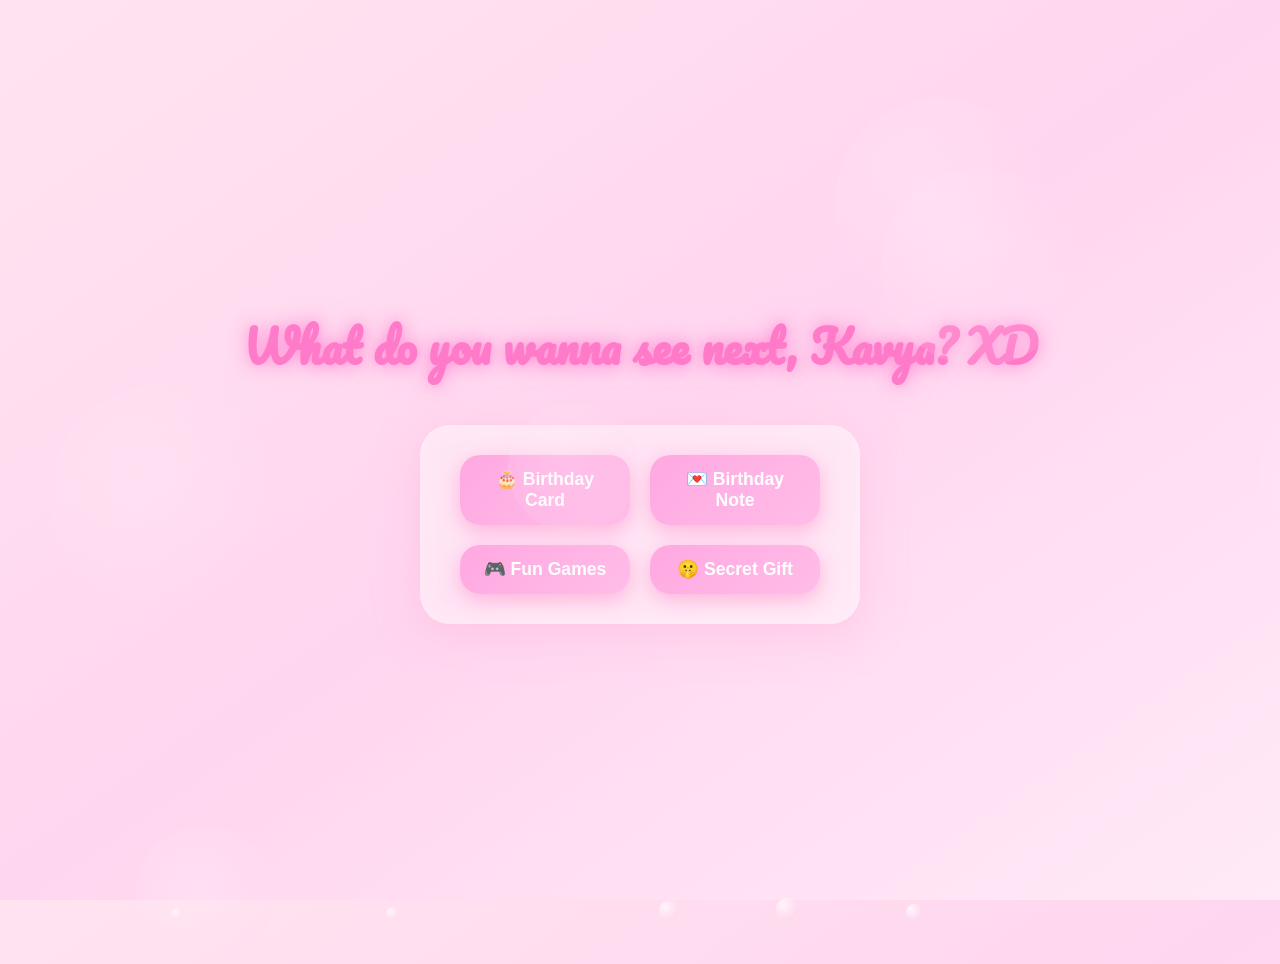
==== laters/direct.html @ f73d78ed "Add files via upload" ====
<!DOCTYPE html>
<html lang="en">
<head>
<meta charset="UTF-8">
<meta name="viewport" content="width=device-width, initial-scale=1.0">
<title>Kavya Menu</title>
<style>
  @import url('https://fonts.googleapis.com/css2?family=Nunito:wght@400;600;700&family=Pacifico&display=swap');

  body {
    margin: 0;
    min-height: 100vh;
    background: linear-gradient(145deg, #ffe4f0, #ffd6ef, #ffeaf7);
    display: flex;
    justify-content: center;
    align-items: center;
    flex-direction: column;
    overflow-y: auto;
    font-family: 'Nunito', sans-serif;
    position: relative;
    padding: 20px;
    box-sizing: border-box;
  }

  h1 {
    font-family: 'Pacifico', cursive;
    color: #ff7ac8;
    font-size: clamp(1.8rem, 6vw, 2.8rem);
    margin-bottom: clamp(20px, 5vw, 40px);
    text-shadow: 0 0 15px rgba(255, 120, 200, 0.7),
                 0 0 25px rgba(255, 180, 240, 0.6);
    animation: floatTitle 3s ease-in-out infinite;
    text-align: center;
  }

  @keyframes floatTitle {
    0%, 100% { transform: translateY(0); }
    50% { transform: translateY(-8px); }
  }

  .buttons-grid {
    display: grid;
    grid-template-columns: repeat(2, 1fr);
    max-width: 440px;
    width: 100%;
    grid-gap: 20px;
    justify-content: center;
    align-items: center;
    background: rgba(255, 255, 255, 0.35);
    border-radius: 30px;
    padding: clamp(20px, 5vw, 30px) clamp(20px, 5vw, 40px);
    box-shadow: 0 10px 40px rgba(255, 180, 220, 0.5),
                inset 0 0 20px rgba(255, 255, 255, 0.3);
    backdrop-filter: blur(10px);
    animation: floatBox 4s ease-in-out infinite;
    box-sizing: border-box;
  }

  @keyframes floatBox {
    0%, 100% { transform: translateY(0) scale(1); }
    50% { transform: translateY(-6px) scale(1.02); }
  }

  button {
    background: linear-gradient(135deg, #ffa8e1, #ffbde8);
    border: none;
    color: white;
    font-size: 1.1em;
    font-weight: 700;
    padding: 14px 20px;
    border-radius: 20px;
    cursor: pointer;
    box-shadow: 0 6px 20px rgba(255, 105, 180, 0.4);
    transition: all 0.3s ease;
    position: relative;
    overflow: hidden;
    outline: none;
    min-height: 44px;
    touch-action: manipulation;
  }

  button:hover {
    transform: scale(1.05) rotate(-2deg);
    background: linear-gradient(135deg, #ffc0eb, #ff7fcc);
    box-shadow: 0 8px 30px rgba(255, 90, 180, 0.6);
  }

  @media (max-width: 380px) {
    .buttons-grid {
      grid-template-columns: 1fr;
      grid-gap: 15px;
    }
    button {
      font-size: 1em;
      padding: 12px 16px;
    }
  }

  button::before {
    content: "";
    position: absolute;
    width: 0;
    height: 300%;
    top: 50%;
    left: 50%;
    transform: translate(-50%, -50%) rotate(45deg);
    background: rgba(255, 255, 255, 0.4);
    transition: width 0.5s ease;
  }

  button:hover::before {
    width: 250%;
  }

  /* Cute floating bubbles */
  .bubble {
    position: absolute;
    bottom: -20px;
    border-radius: 50%;
    background: radial-gradient(circle at 30% 30%, rgba(255,255,255,0.9), rgba(255,180,220,0.4));
    animation: rise 10s linear infinite;
    opacity: 0.8;
    filter: blur(0.5px);
  }
  .soft-bubble, .bubble {
    pointer-events: none;
  }

  @keyframes rise {
    0% {
      transform: translateY(0) scale(1);
      opacity: 0.7;
    }
    100% {
      transform: translateY(-110vh) scale(1.3);
      opacity: 0;
    }
  }

  /* Soft background glow bubbles (larger, slower) */
  .soft-bubble {
    position: absolute;
    border-radius: 50%;
    background: radial-gradient(circle at 40% 40%, rgba(255,240,250,0.6), rgba(255,190,230,0.2));
    opacity: 0.4;
    animation: softFloat 15s ease-in-out infinite;
  }

  @keyframes softFloat {
    0%, 100% { transform: translateY(0) scale(1); }
    50% { transform: translateY(-20px) scale(1.1); }
  }
</style>

<style>
.mouse-bubble {
  position: absolute;
  border-radius: 50%;
  pointer-events: none;
  opacity: 1;
  filter: blur(1px);
  box-shadow: 0 0 10px rgba(255,180,220,0.8), 0 0 20px rgba(255,160,210,0.5);
  transition: opacity 0.8s ease, transform 0.8s ease;
  z-index: 9999;
}
</style>
  
</head>
<body>
  <h1>What do you wanna see next, Kavya? XD </h1>
  <div class="buttons-grid">
    <button onclick="location.href='card/index.html'">🎂 Birthday Card</button>
    <button onclick="location.href='note/index.html'">💌 Birthday Note</button>
    <button onclick="location.href='games/toc.html'">🎮 Fun Games</button>
    <button onclick="showGenshinPopup()">🤫 Secret Gift</button>

  <div id="genshinPopup" style="
  display: none;
  position: fixed;
  top: 50%;
  left: 50%;
  transform: translate(-50%, -50%) scale(0.8);
  background: rgba(255, 220, 240, 0.96);
  color: #ff68b3;
  font-family: 'Pacifico', cursive;
  padding: 20px clamp(15px, 5vw, 40px);
  border-radius: 25px;
  font-size: clamp(16px, 5vw, 24px);
  text-align: center;
  box-shadow: 0 0 30px rgba(255, 150, 210, 0.7);
  z-index: 9999;
  opacity: 0;
  transition: all 0.6s ease;
  width: min(320px, 90vw);
">
🌸 Open Genshin Impact 💫
</div>
      
  </div>
  <!-- Cute Right-Click Popup -->
  <div id="rightClickPopup" style="
    display: none;
    position: fixed;
    top: 50%;
    left: 50%;
    transform: translate(-50%, -50%);
    background: rgba(255, 182, 193, 0.95);
    color: #000;
    font-family: 'Signika', sans-serif;
    padding: 20px clamp(15px, 5vw, 40px);
    border-radius: 20px;
    font-size: clamp(16px, 4.5vw, 20px);
    box-shadow: 0 0 20px rgba(255, 105, 180, 0.7);
    text-align: center;
    z-index: 9999;
    opacity: 0;
    transition: opacity 0.5s ease;
    width: min(320px, 90vw);
  ">
    🚫 No peeking! Kavya, sorry bout that 
  </div>

  <script>
  // Disable Right-Click with Cute Popup
  document.addEventListener('contextmenu', function (event) {
    event.preventDefault();
    const popup = document.getElementById('rightClickPopup');
    popup.style.display = 'block';
    setTimeout(() => popup.style.opacity = '1', 10);

    // Fade out after 2 seconds
    setTimeout(() => {
      popup.style.opacity = '0';
      setTimeout(() => popup.style.display = 'none', 500);
    }, 2000);
  });
  </script>


  <script>
    // Floating minimal bubbles rising from the bottom ✨
    function createBubble() {
      const bubble = document.createElement('div');
      bubble.classList.add('bubble');
      const size = 10 + Math.random() * 15; // smaller & cuter
      bubble.style.width = `${size}px`;
      bubble.style.height = `${size}px`;
      bubble.style.left = Math.random() * 100 + 'vw';
      bubble.style.animationDuration = 8 + Math.random() * 6 + 's'; // slower movement
      bubble.style.opacity = 0.4 + Math.random() * 0.5;
      document.body.appendChild(bubble);
      setTimeout(() => bubble.remove(), 15000);
    }
    setInterval(createBubble, 250);

    // Soft background glow bubbles 🫧
    for (let i = 0; i < 6; i++) {
      const soft = document.createElement('div');
      soft.classList.add('soft-bubble');
      const size = 120 + Math.random() * 150;
      soft.style.width = `${size}px`;
      soft.style.height = `${size}px`;
      soft.style.left = Math.random() * 100 + 'vw';
      soft.style.top = Math.random() * 100 + 'vh';
      soft.style.animationDelay = Math.random() * 10 + 's';
      document.body.appendChild(soft);
    }
  </script>

  <script>
// 🩷 Cute bubbly mouse trail effect ✨
document.addEventListener("mousemove", (e) => {
  const trail = document.createElement("div");
  trail.classList.add("mouse-bubble");
  const size = 8 + Math.random() * 18;
  trail.style.width = `${size}px`;
  trail.style.height = `${size}px`;
  trail.style.left = `${e.pageX - size / 2}px`;
  trail.style.top = `${e.pageY - size / 2}px`;
  trail.style.background = `radial-gradient(circle at 30% 30%, rgba(255,255,255,0.9), rgba(255,180,220,0.5))`;
  document.body.appendChild(trail);

  setTimeout(() => {
    trail.style.opacity = "0";
    trail.style.transform = "translateY(-10px) scale(1.3)";
  }, 50);
  setTimeout(() => trail.remove(), 800);
});
</script>

<script>
let typed = '';
const secretCode = 'ily';

document.addEventListener('keydown', (e) => {
  typed += e.key.toLowerCase();

  // Keep only the last few characters to match secretCode length
  if (typed.length > secretCode.length) typed = typed.slice(-secretCode.length);

  if (typed === secretCode) {
    showCuteEffectThenRedirect();
    typed = ''; // reset so it can trigger again
  }
});

function showCuteEffectThenRedirect() {
  // Create hearts floating effect
  for (let i = 0; i < 50; i++) {
    const heart = document.createElement('div');
    heart.textContent = '💖';
    heart.style.position = 'absolute';
    heart.style.left = Math.random() * window.innerWidth + 'px';
    heart.style.top = Math.random() * window.innerHeight + 'px';
    heart.style.fontSize = (20 + Math.random() * 30) + 'px';
    heart.style.opacity = Math.random();
    heart.style.transition = 'all 2s ease-out';
    document.body.appendChild(heart);

    setTimeout(() => {
      heart.style.top = (parseFloat(heart.style.top) - 200) + 'px';
      heart.style.opacity = 0;
    }, 50);

    setTimeout(() => heart.remove(), 2500);
  }

  // Optional: fade out the whole page slightly for transition
  document.body.style.transition = 'background 1s ease, opacity 1s ease';
  document.body.style.opacity = 0.8;

  // Redirect after effect
  setTimeout(() => {
    window.location.href = 'secret/index.html';
  }, 2500); // matches the heart animation duration
}
</script>

<script>
function showGenshinPopup() {
  const popup = document.getElementById("genshinPopup");
  popup.style.display = "block";
  setTimeout(() => {
    popup.style.opacity = "1";
    popup.style.transform = "translate(-50%, -50%) scale(1)";
  }, 10);

  // Fade out automatically after 5 seconds
  setTimeout(() => {
    popup.style.opacity = "0";
    popup.style.transform = "translate(-50%, -50%) scale(0.9)";
    setTimeout(() => popup.style.display = "none", 600);
  }, 5000);
}
</script>
  
</body>
</html>
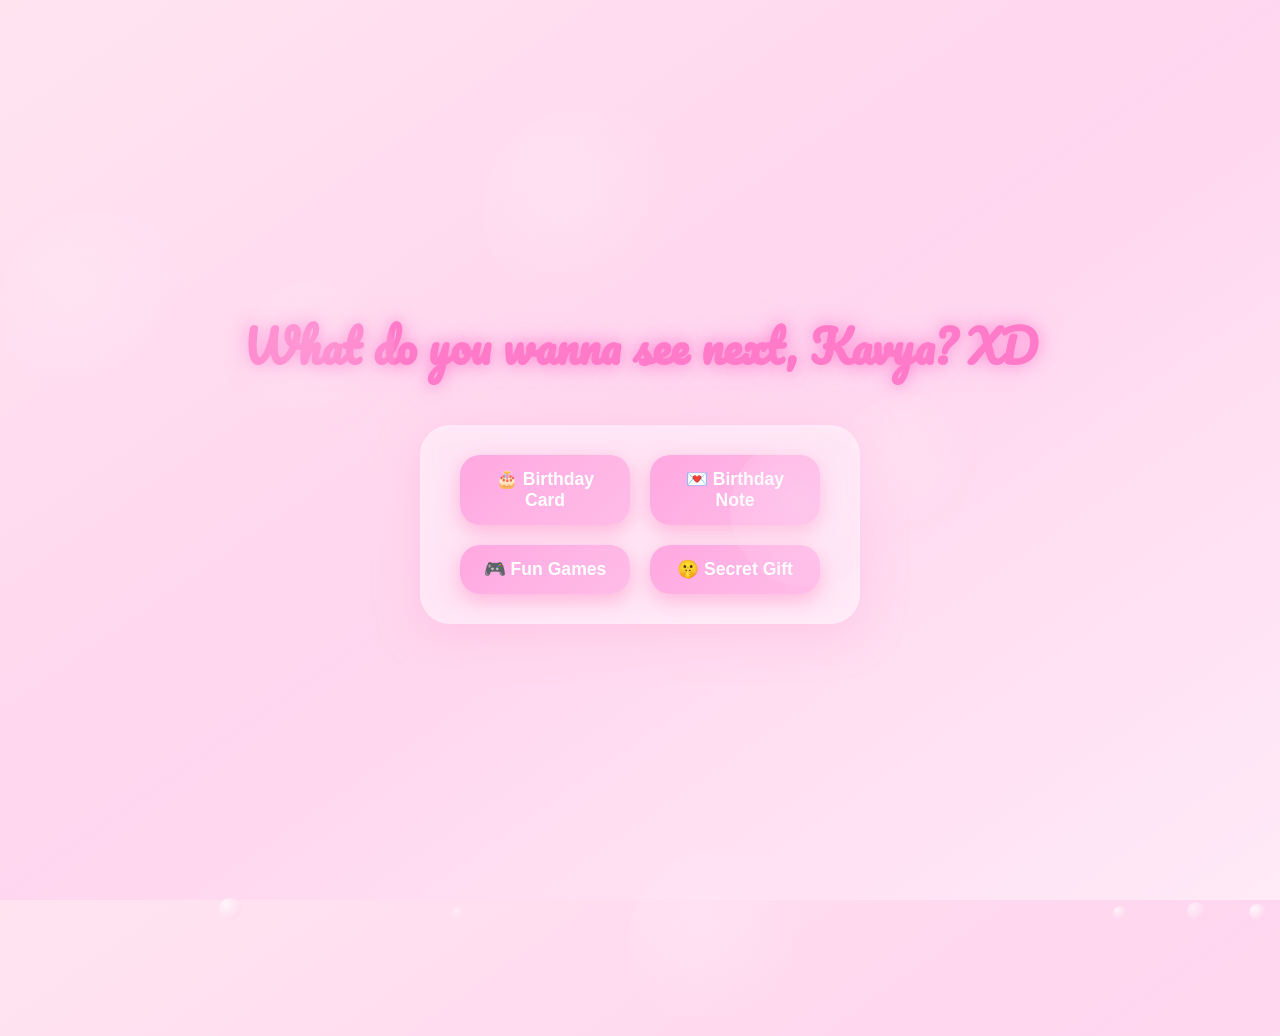
==== commit 24e34bc5: "Update direct.html" ====
--- a/laters/direct.html
+++ b/laters/direct.html
@@ -193,7 +193,7 @@
   transition: all 0.6s ease;
   width: min(320px, 90vw);
 ">
-🌸 Open Genshin Impact 💫
+🌸 Share Me Your Address In Insta Dm 💫
 </div>
       
   </div>
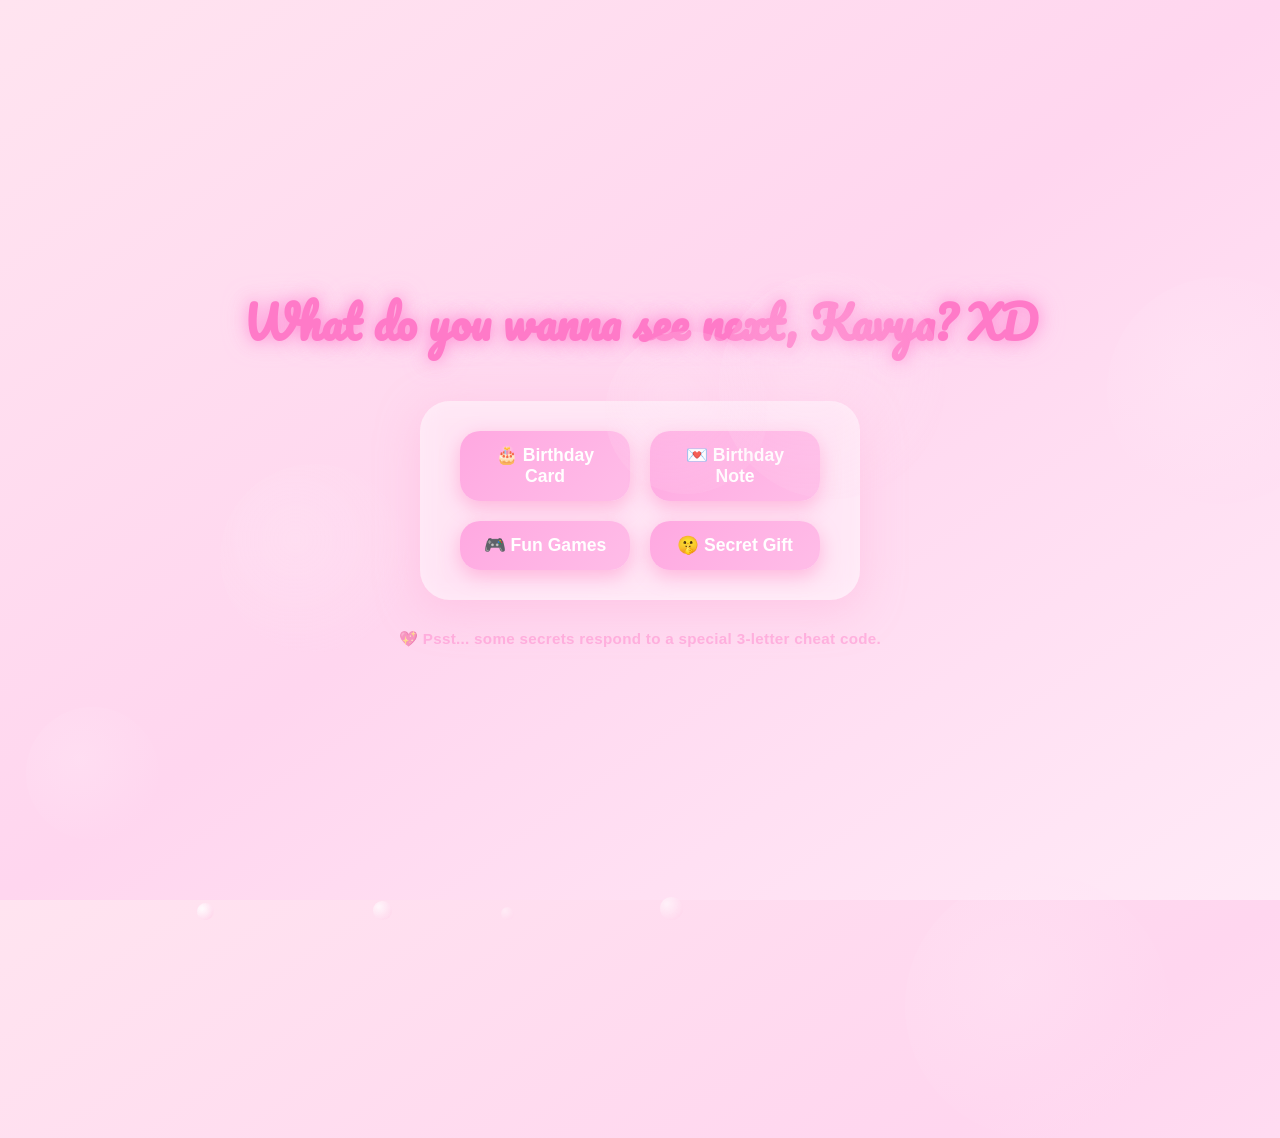
==== commit 45f8dea4: "Update direct.html" ====
--- a/laters/direct.html
+++ b/laters/direct.html
@@ -20,6 +20,7 @@
     position: relative;
     padding: 20px;
     box-sizing: border-box;
+    touch-action: manipulation;
   }
 
   h1 {
@@ -162,6 +163,23 @@
   box-shadow: 0 0 10px rgba(255,180,220,0.8), 0 0 20px rgba(255,160,210,0.5);
   transition: opacity 0.8s ease, transform 0.8s ease;
   z-index: 9999;
+}
+.subtle-hint {
+  margin-top: 30px;
+  font-size: clamp(0.8rem, 2.5vw, 0.95rem);
+  color: #ff85cb;
+  opacity: 0.5;
+  text-align: center;
+  font-family: 'Nunito', sans-serif;
+  font-weight: 600;
+  letter-spacing: 0.3px;
+  user-select: none;
+  transition: opacity 0.3s ease;
+  max-width: 90vw;
+  z-index: 10;
+}
+.subtle-hint:hover {
+  opacity: 0.9;
 }
 </style>
   
@@ -197,6 +215,7 @@
 </div>
       
   </div>
+  <div id="easterEggHint" class="subtle-hint"></div>
   <!-- Cute Right-Click Popup -->
   <div id="rightClickPopup" style="
     display: none;
@@ -304,6 +323,56 @@
   }
 });
 
+// Device type detection & dynamic hint initialization
+const isTouchDevice = ('ontouchstart' in window) || (navigator.maxTouchPoints > 0) || (navigator.msMaxTouchPoints > 0);
+const hintElement = document.getElementById('easterEggHint');
+if (hintElement) {
+  if (isTouchDevice) {
+    hintElement.textContent = "💖 Psst... try tapping somewhere three times.";
+  } else {
+    hintElement.textContent = "💖 Psst... some secrets respond to a special 3-letter cheat code.";
+  }
+}
+
+// Touch-based triple tap easter egg logic (only for touch devices)
+if (isTouchDevice) {
+  let touchStartX = 0;
+  let touchStartY = 0;
+  let tapTimestamps = [];
+
+  document.body.addEventListener('touchstart', (e) => {
+    if (e.touches.length > 1) return; // Ignore multi-touch
+    const touch = e.touches[0];
+    touchStartX = touch.clientX;
+    touchStartY = touch.clientY;
+  }, { passive: true });
+
+  document.body.addEventListener('touchend', (e) => {
+    if (e.changedTouches.length !== 1) return;
+    
+    const touch = e.changedTouches[0];
+    const deltaX = Math.abs(touch.clientX - touchStartX);
+    const deltaY = Math.abs(touch.clientY - touchStartY);
+    
+    // Ignore swipes/scrolls
+    if (deltaX > 10 || deltaY > 10) return;
+    
+    // Ignore interactive UI components
+    const isInteractive = e.target.closest('button, a, input, textarea, select, option, label, [role="button"], [role="link"], [onclick]');
+    if (isInteractive) return;
+    
+    const now = Date.now();
+    // Keep only taps within the last 800ms
+    tapTimestamps = tapTimestamps.filter(t => now - t <= 800);
+    tapTimestamps.push(now);
+    
+    if (tapTimestamps.length === 3) {
+      showCuteEffectThenRedirect();
+      tapTimestamps = []; // reset
+    }
+  }, { passive: true });
+}
+
 function showCuteEffectThenRedirect() {
   // Create hearts floating effect
   for (let i = 0; i < 50; i++) {
